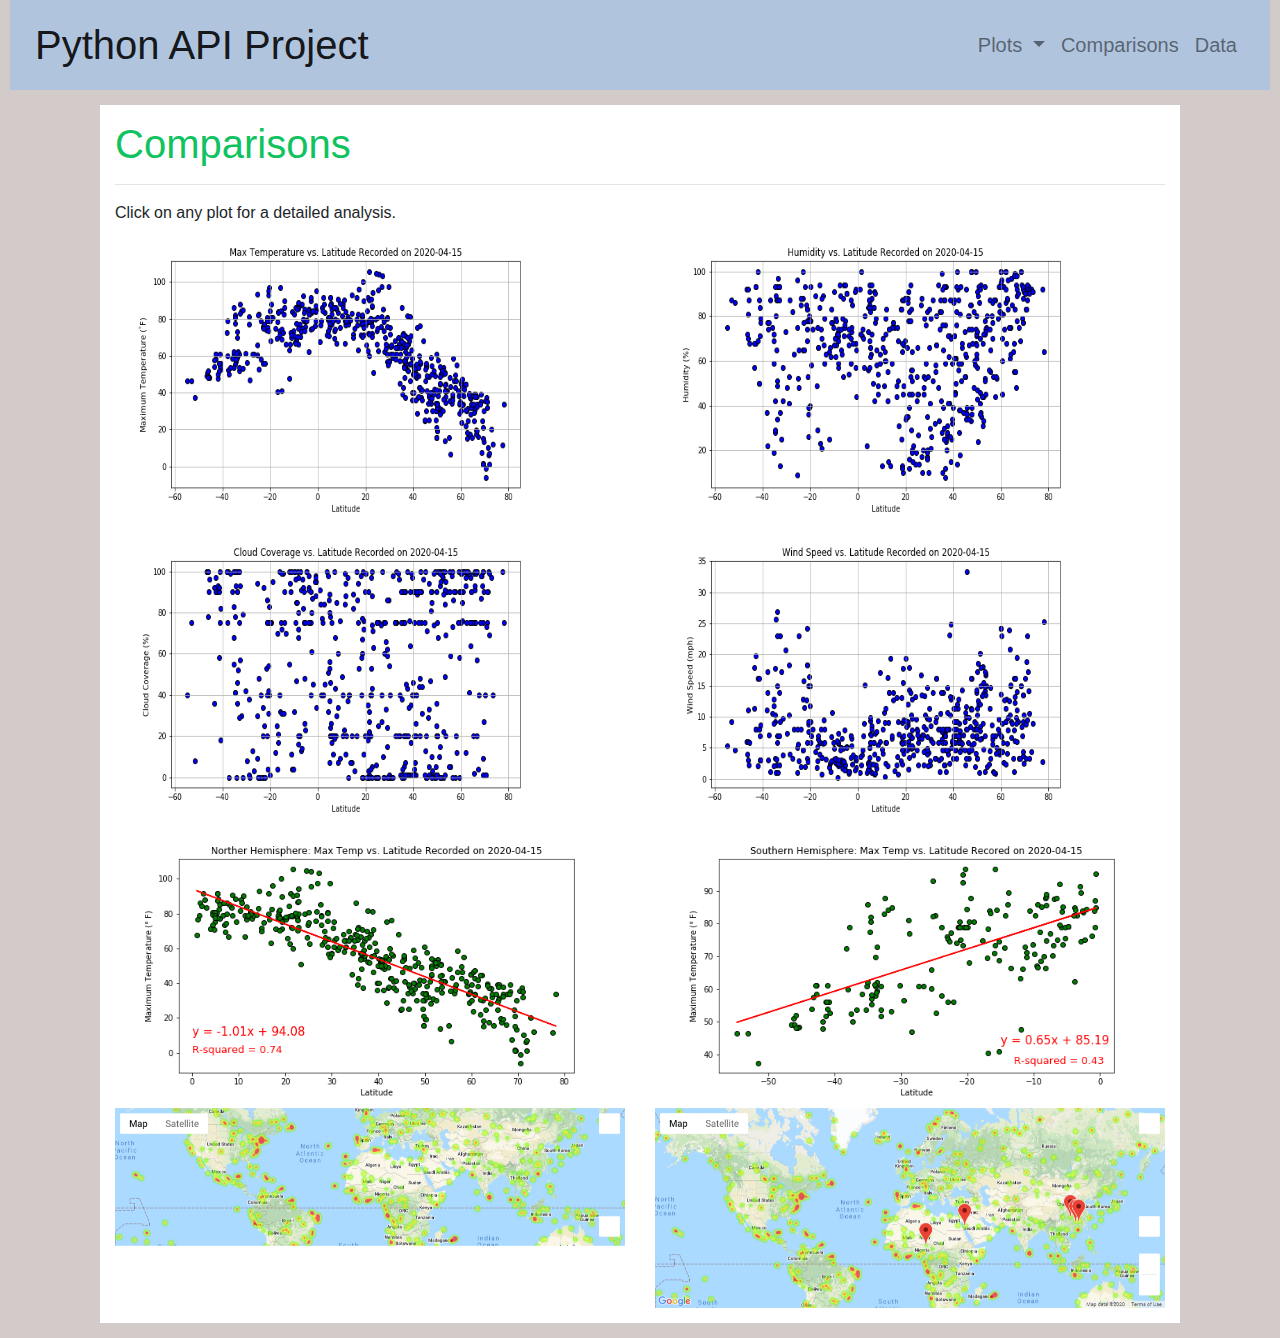
==== comparisons.html @ 6ea59e89 ".io" ====
<!DOCTYPE html>
<html lang="en">
<head>
    <meta charset="UTF-8">
    <meta name="viewport" content="width=device-width, initial-scale=1.0">
    <title>Comparisons</title>

        <!-- Bootstrap CDN -->
        <link rel="stylesheet" href="https://stackpath.bootstrapcdn.com/bootstrap/4.3.1/css/bootstrap.min.css" 
        integrity="sha384-ggOyR0iXCbMQv3Xipma34MD+dH/1fQ784/j6cY/iJTQUOhcWr7x9JvoRxT2MZw1T" crossorigin="anonymous">
    
        <link rel="stylesheet" href="style.css">
</head>

<body>

  <nav class="navbar navbar-expand-lg navbar-light">
    <div class="container-fluid">
      <a class="navbar-brand" href="index.html">Python API Project</a>
      <button class="navbar-toggler" type="button" data-toggle="collapse" data-target="#navbarSupportedContent" 
      aria-controls="navbarSupportedContent" aria-expanded="false" aria-label="Toggle navigation">
        <span class="navbar-toggler-icon"></span>
      </button>
    
      <div class="collapse navbar-collapse" id="navbarSupportedContent">
        <ul class="navbar-nav ml-auto">
          <li class="nav-item dropdown">
            <a class="nav-link dropdown-toggle" href="#" id="navbarDropdown" role="button" data-toggle="dropdown" 
            aria-haspopup="true" aria-expanded="false">
              Plots
            </a>
            <div class="dropdown-menu" aria-labelledby="navbarDropdown">
              <a class="dropdown-item" href="visualizations_1.html">Temperature</a>
              <a class="dropdown-item" href="visualizations_2.html">Humidity</a>
              <a class="dropdown-item" href="visualizations_3.html">Cloud Cover</a>
              <a class="dropdown-item" href="visualizations_4.html">Wind Speed</a>
              <div class="dropdown-divider"></div>
              <a class="dropdown-item" href="visualizations_5.html">Northern Hemisphere Temp vs. Lat</a>
              <a class="dropdown-item" href="visualizations_6.html">Southern Hemisphere Temp vs. Lat</a>
              <a class="dropdown-item" href="visualizations_7.html">Global Heatmap</a>
              <a class="dropdown-item" href="visualizations_8.html">Specific Hotel Locations</a>
            </div>
          </li>
          <li class="nav-item">
            <a class="nav-link" href="comparisons.html">Comparisons</a>
          </li>
          <li class="nav-item">
            <a class="nav-link" href="data.html">Data</a>
          </li>
        </ul>
      </div>
    </div>
  </nav>

  <div class="container">
    <div class="row">
      <div class="col-md-12 col-sm-8 col-xs-3">
        <div class="box white">
          <h2>Comparisons</h2>
          <hr>
          Click on any plot for a detailed analysis.
          <div class="row">
            <div class="col-md-6">
              <a href="visualizations_1.html">
                <img src="Resources\assets\images\lat_vs_temp.png" class="img-fluid" 
                alt="Plot of Latitude vs. Temperature" style="width:450px;height:300px;">
              </a>
            </div>
            <div class="col-md-6">
              <a href="visualizations_2.html">
                <img src="Resources\assets\images\lat_vs_humidity.png" class="img-fluid" 
                alt="Plot of Latitude vs. Humidity" style="width:450px;height:300px;">
              </a>
            </div>
            <div class="col-md-6">
              <a href="visualizations_3.html">
                <img src="Resources\assets\images\lat_vs_clouds.png" class="img-fluid" 
                alt="Plot of Latitude vs. Cloud Cover" style="width:450px;height:300px;">
              </a>
            </div>
            <div class="col-md-6">
              <a href="visualizations_4.html">
                <img src="Resources\assets\images\lat_vs_windSpeed.png" class="img-fluid" 
                alt="Plot of Latitude vs. Wind Speed" style="width:450px;height:300px;">
              </a>
            </div>
            <div class="col-md-6">
              <a href="visualizations_5.html">
                <img src="Resources\assets\images\north_temp_vs_lat.png" class="img-fluid"
                alt="A plot of temperature against latitude in the Northern hemisphere">
              </a>
            </div>
            <div class="col-md-6">
              <a href="visualizations_6.html">
                <img src="Resources\assets\images\south_temp_vs_lat.png" class="img-fluid"
                alt="A plot of temperature against latitude in the Southern hemisphere">
              </a>
            </div>
            <div class="col-md-6">
              <a href="visualizations_7.html">
                <img src="Resources\assets\images\heat_map.png" class="img-fluid"
                alt="A heat map using specified weather values to find the most comfortable places to vacation">
              </a>
            </div>
            <div class="col-md-6">
              <a href="visualizations_8.html">
                <img src="Resources\assets\images\map_with_icon.png" class="img-fluid"
                alt="Map using weather data and Google API to locate hotels in best vacation spots">
              </a>
            </div>
          </div>
        </div>
      </div>
    </div>
  </div>

  <script src="https://code.jquery.com/jquery-3.3.1.slim.min.js" 
  integrity="sha384-q8i/X+965DzO0rT7abK41JStQIAqVgRVzpbzo5smXKp4YfRvH+8abtTE1Pi6jizo" crossorigin="anonymous"></script>
  <script src="https://cdnjs.cloudflare.com/ajax/libs/popper.js/1.14.7/umd/popper.min.js" 
  integrity="sha384-UO2eT0CpHqdSJQ6hJty5KVphtPhzWj9WO1clHTMGa3JDZwrnQq4sF86dIHNDz0W1" crossorigin="anonymous"></script>
  <script src="https://stackpath.bootstrapcdn.com/bootstrap/4.3.1/js/bootstrap.min.js" 
  integrity="sha384-JjSmVgyd0p3pXB1rRibZUAYoIIy6OrQ6VrjIEaFf/nJGzIxFDsf4x0xIM+B07jRM" crossorigin="anonymous"></script>

</body>
</html>
---- style.css ----
body {
  background: #d3caca;
  margin-left: 10px;
  margin-right: 10px;
}

.box {
  min-height: 500px;
  padding: 15px;
  margin: 15px;
}

.border {
  border-left: 10px;
}

.white {
  background: white;
}

.navbar {
    padding: 10px;
    background: lightsteelblue;
  }

.navbar-brand {
  color: lightsteelblue;
  font-size: 40px;
}

#logo {
  color: green;
}

.nav-link {
  font-size: 20px;
}

h2 {
  font-size: 40px;
  color: rgb(16, 194, 96);
}

h3 {
  color: rgb(16, 194, 96)
}

.table-responsive {
  width: 100%;
  overflow-x: auto;
  overflow-y: hidden;
  -webkit-overflow-scrolling: touch;
  -ms-overflow-style: -ms-autohiding-scrollbar;
  border: 1px solid #ddd;
  }

.imageNav-photo {
  width: 140px;
  /* Box-model */
  height: 140px;
}
.imageNav-photo:hover {
  /* Visuals */
  opacity: 0.6;
}
.imageNav-photo.active {
  /* Visuals */
  border: 2px solid #4AAAA5;
}
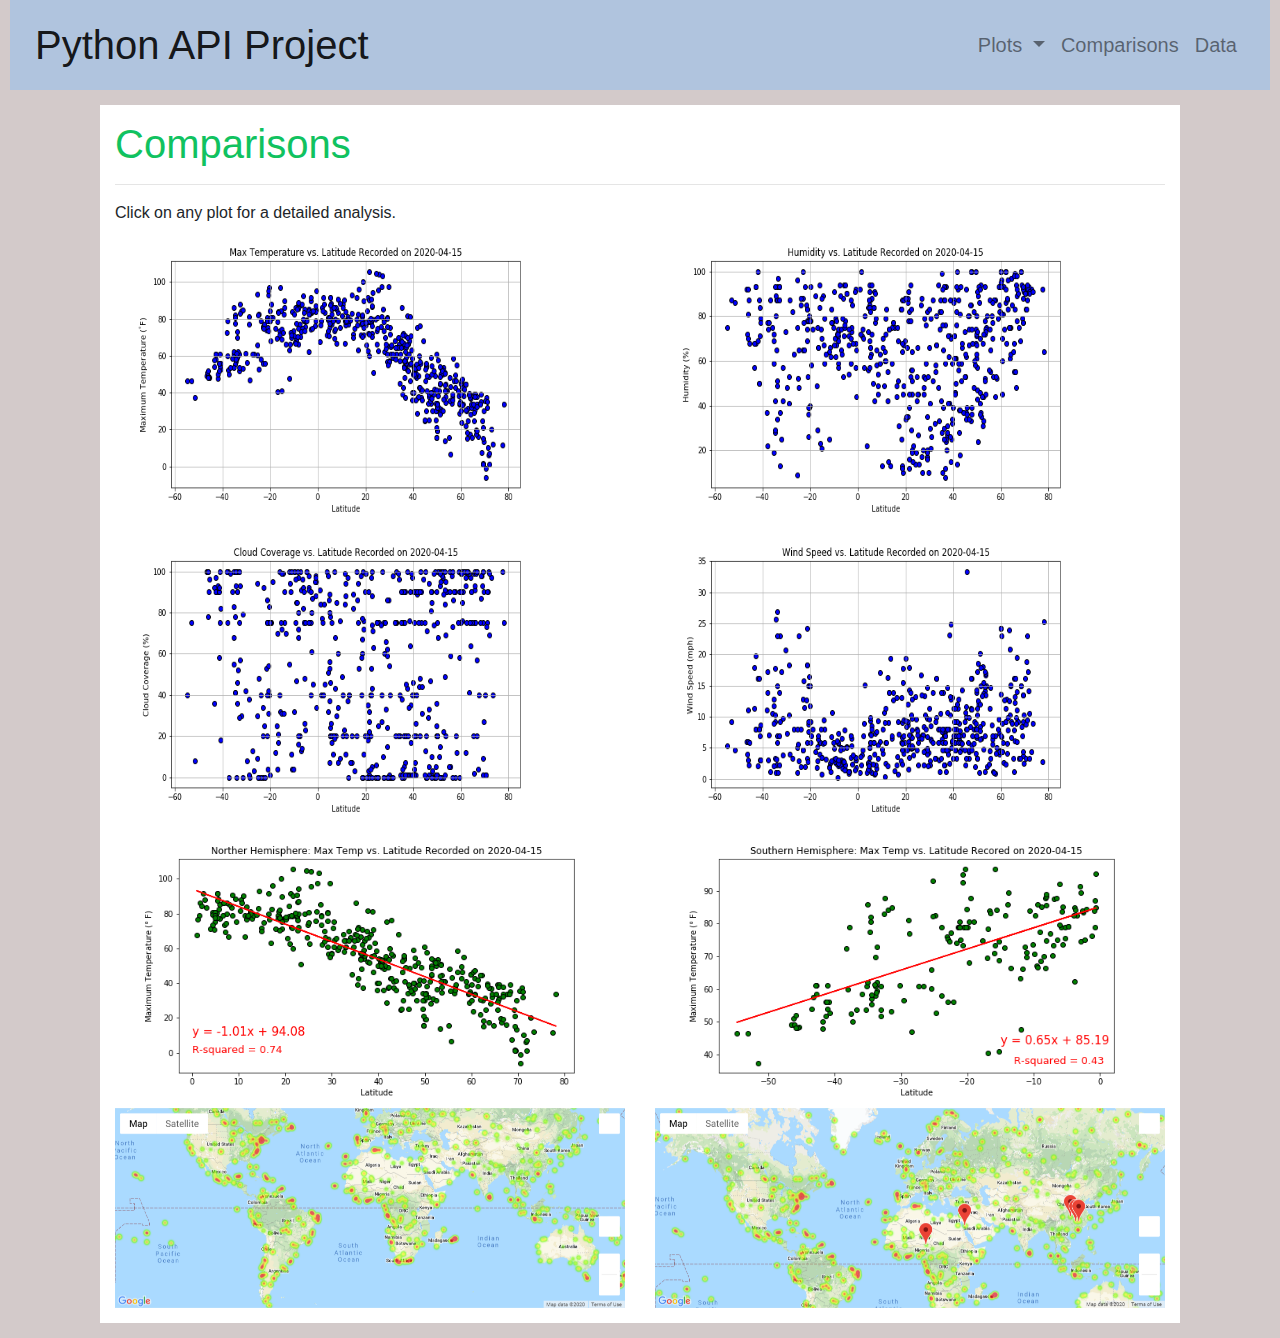
==== commit a076c546: "Final Revisions" ====
--- a/comparisons.html
+++ b/comparisons.html
@@ -1,15 +1,15 @@
 <!DOCTYPE html>
 <html lang="en">
 <head>
-    <meta charset="UTF-8">
-    <meta name="viewport" content="width=device-width, initial-scale=1.0">
-    <title>Comparisons</title>
+  <meta charset="UTF-8">
+  <meta name="viewport" content="width=device-width, initial-scale=1.0">
+  <title>Comparisons</title>
 
-        <!-- Bootstrap CDN -->
-        <link rel="stylesheet" href="https://stackpath.bootstrapcdn.com/bootstrap/4.3.1/css/bootstrap.min.css" 
-        integrity="sha384-ggOyR0iXCbMQv3Xipma34MD+dH/1fQ784/j6cY/iJTQUOhcWr7x9JvoRxT2MZw1T" crossorigin="anonymous">
-    
-        <link rel="stylesheet" href="style.css">
+  <!-- Bootstrap CDN -->
+  <link rel="stylesheet" href="https://stackpath.bootstrapcdn.com/bootstrap/4.3.1/css/bootstrap.min.css" 
+  integrity="sha384-ggOyR0iXCbMQv3Xipma34MD+dH/1fQ784/j6cY/iJTQUOhcWr7x9JvoRxT2MZw1T" crossorigin="anonymous">
+
+  <link rel="stylesheet" href="style.css">
 </head>
 
 <body>
